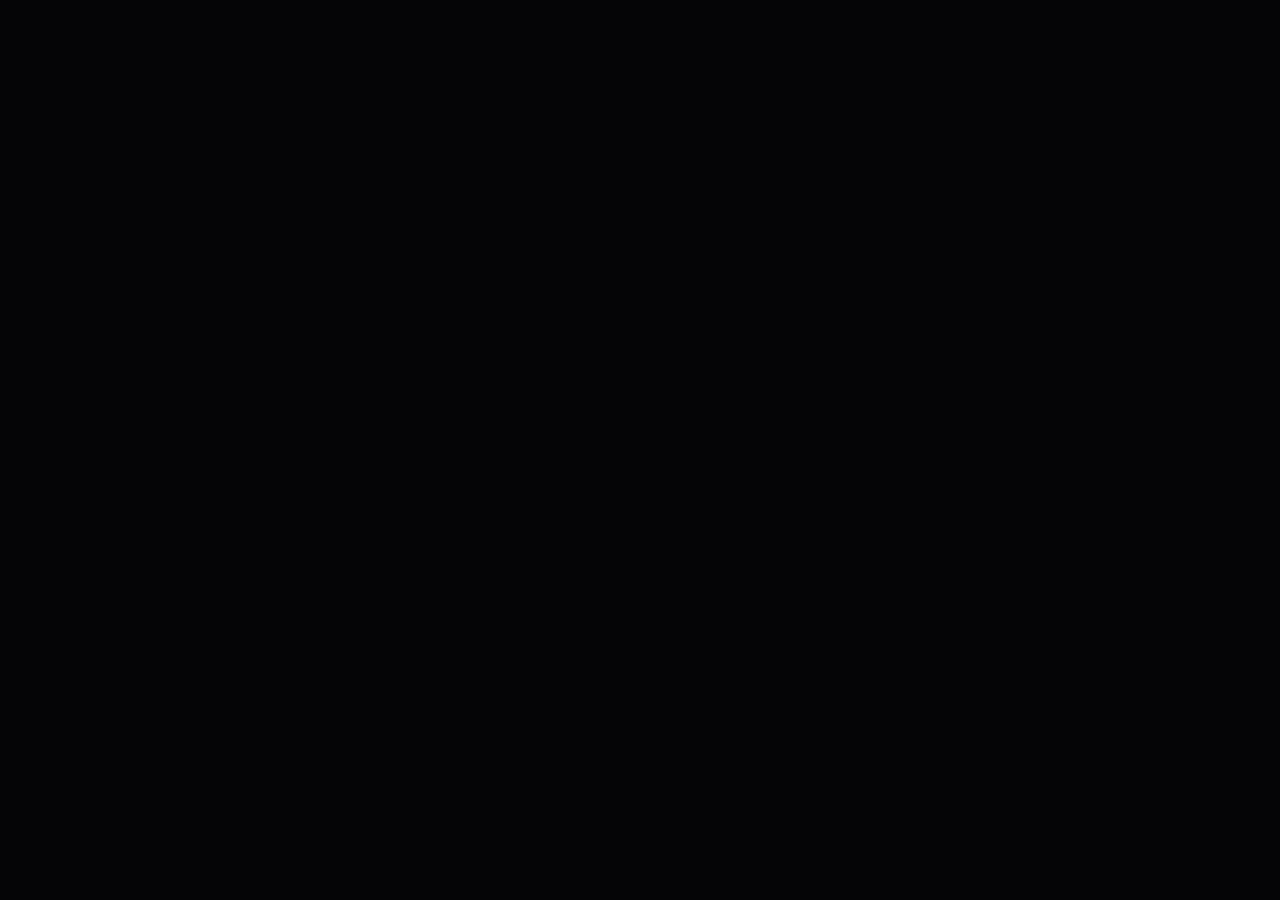
==== index.html @ fc3bf9db "Initial commit of Kumkum Collection website" ====
<!DOCTYPE html>
<html lang="en">
<head>
  <meta charset="UTF-8">
  <meta name="viewport" content="width=device-width, initial-scale=1.0">
  <title>Kumkum Collection | Premium Imitation Jewellery Chennai</title>
  <meta name="description" content="Discover premium quality imitation jewellery at Kumkum Collection, Chennai. Explore bridal necklaces, combos, bangles, and AD stone ornaments. Order easily via WhatsApp.">
  
  <!-- Favicon -->
  <link rel="icon" type="image/x-icon" href="/images/ad_earrings.png">

  <!-- Google Fonts: Cormorant Garamond (luxury serif) & Montserrat (modern clean body) -->
  <link rel="preconnect" href="https://fonts.googleapis.com">
  <link rel="preconnect" href="https://fonts.gstatic.com" crossorigin>
  <link href="https://fonts.googleapis.com/css2?family=Cormorant+Garamond:ital,wght@0,300;0,400;0,500;0,600;0,700;1,400&family=Montserrat:wght@200;300;400;500;600;700&display=swap" rel="stylesheet">

  <!-- Custom Premium Vanilla CSS -->
  <link rel="stylesheet" href="./index.css">

  <!-- Load Cloud Config Credentials -->
  <script src="./config.js"></script>

  <!-- React & Babel CDNs -->
  <script src="https://unpkg.com/react@18.3.1/umd/react.production.min.js" crossorigin></script>
  <script src="https://unpkg.com/react-dom@18.3.1/umd/react-dom.production.min.js" crossorigin></script>
  <script src="https://unpkg.com/@babel/standalone@7.29.0/babel.min.js" crossorigin></script>

  <!-- Google Firebase Compat CDNs -->
  <script src="https://www.gstatic.com/firebasejs/10.8.0/firebase-app-compat.js"></script>
  <script src="https://www.gstatic.com/firebasejs/10.8.0/firebase-firestore-compat.js"></script>

  <!-- Error Console Utility -->
  <div id="error-console" style="display: none; position: fixed; bottom: 20px; left: 20px; right: 20px; background: rgba(220, 38, 38, 0.95); color: white; padding: 20px; border-radius: 12px; font-family: monospace; font-size: 14px; z-index: 99999; box-shadow: 0 10px 25px rgba(0,0,0,0.5); border: 1px solid #ef4444;">
    <h4 style="margin: 0 0 10px 0; font-weight: bold; border-bottom: 1px solid rgba(255,255,255,0.2); padding-bottom: 5px;">⚠️ Website Runtime Error</h4>
    <pre id="error-message" style="margin: 0; white-space: pre-wrap; word-break: break-all;"></pre>
  </div>
  <script>
    window.addEventListener('error', function(event) {
      const consoleEl = document.getElementById('error-console');
      const messageEl = document.getElementById('error-message');
      if (consoleEl && messageEl) {
        consoleEl.style.display = 'block';
        messageEl.textContent += (messageEl.textContent ? '\n' : '') + 
          event.message + ' at ' + event.filename + ':' + event.lineno + ':' + event.colno;
      }
    });
    window.addEventListener('unhandledrejection', function(event) {
      const consoleEl = document.getElementById('error-console');
      const messageEl = document.getElementById('error-message');
      if (consoleEl && messageEl) {
        consoleEl.style.display = 'block';
        messageEl.textContent += (messageEl.textContent ? '\n' : '') + 
          'Unhandled Promise Rejection: ' + event.reason;
      }
    });
  </script>
</head>
<body>
  <!-- Root React Mounting Target -->
  <div id="root"></div>

  <!-- Load React Components via Babel Compilation -->
  <script type="text/babel" src="./App.js"></script>
  <script type="text/babel">
    function mount() {
      if (window.App) {
        const root = ReactDOM.createRoot(document.getElementById('root'));
        root.render(React.createElement(window.App));
      } else {
        setTimeout(mount, 50);
      }
    }
    mount();
  </script>
</body>
</html>
---- index.css ----
/* Premium Design Tokens */
:root {
  --bg-obsidian: #050506;
  --bg-dark: #0a0a0c;
  --bg-card: #121215;
  --bg-card-hover: #17171d;
  --border-gold: rgba(212, 175, 55, 0.15);
  --border-gold-active: rgba(212, 175, 55, 0.5);
  --color-gold: #d4af37;
  --color-gold-bright: #ebd07b;
  --color-gold-dark: #a88318;
  --text-primary: #f5f3ef;
  --text-secondary: #aba8a4;
  --text-muted: #73716d;
  --font-serif: 'Cormorant Garamond', serif;
  --font-sans: 'Montserrat', sans-serif;
  --shadow-premium: 0 15px 35px rgba(0, 0, 0, 0.7);
  --shadow-glow: 0 0 25px rgba(212, 175, 55, 0.12);
  --transition-smooth: all 0.5s cubic-bezier(0.16, 1, 0.3, 1);
}

/* Global Reset & Scrollbar */
* {
  margin: 0;
  padding: 0;
  box-sizing: border-box;
}

html {
  scroll-behavior: smooth;
}

body {
  background-color: var(--bg-obsidian);
  color: var(--text-primary);
  font-family: var(--font-sans);
  overflow-x: hidden;
  line-height: 1.6;
}

/* Custom premium scrollbar */
::-webkit-scrollbar {
  width: 8px;
}
::-webkit-scrollbar-track {
  background: var(--bg-obsidian);
}
::-webkit-scrollbar-thumb {
  background: var(--color-gold-dark);
  border-radius: 4px;
}
::-webkit-scrollbar-thumb:hover {
  background: var(--color-gold);
}

/* Typography Utility */
h1, h2, h3, h4 {
  font-family: var(--font-serif);
  font-weight: 500;
  letter-spacing: 0.05em;
}

/* Header & Glassmorphic Navbar */
.header {
  position: fixed;
  top: 0;
  left: 0;
  width: 100%;
  z-index: 1000;
  background: rgba(5, 5, 6, 0.8);
  backdrop-filter: blur(20px);
  -webkit-backdrop-filter: blur(20px);
  border-bottom: 1px solid var(--border-gold);
  transition: var(--transition-smooth);
}

.navbar {
  max-width: 1300px;
  margin: 0 auto;
  padding: 1rem 2rem;
  display: flex;
  justify-content: space-between;
  align-items: center;
}

.logo-container {
  display: flex;
  align-items: center;
  gap: 0.85rem;
}

.logo-img {
  height: 42px;
  width: 42px;
  object-fit: cover;
  border-radius: 50%;
  border: 1.5px solid var(--color-gold);
  background-color: #fff;
  box-shadow: 0 0 10px rgba(212, 175, 55, 0.2);
}

.logo-text {
  font-family: var(--font-serif);
  font-size: 1.8rem;
  font-weight: 700;
  color: var(--text-primary);
  text-decoration: none;
  background: linear-gradient(135deg, #fff 30%, var(--color-gold-bright) 100%);
  -webkit-background-clip: text;
  -webkit-text-fill-color: transparent;
  letter-spacing: 0.08em;
}

.logo-subtext {
  font-size: 0.55rem;
  text-transform: uppercase;
  letter-spacing: 0.35em;
  color: var(--color-gold);
  margin-top: -4px;
  font-weight: 600;
}

.nav-links {
  display: flex;
  gap: 2.2rem;
  list-style: none;
  align-items: center;
}

.nav-link {
  color: var(--text-secondary);
  text-decoration: none;
  font-size: 0.8rem;
  font-weight: 600;
  text-transform: uppercase;
  letter-spacing: 0.15em;
  transition: var(--transition-smooth);
  cursor: pointer;
  position: relative;
  padding: 0.25rem 0;
}

.nav-link::after {
  content: '';
  position: absolute;
  bottom: 0;
  left: 0;
  width: 0;
  height: 1px;
  background-color: var(--color-gold);
  transition: var(--transition-smooth);
}

.nav-link:hover {
  color: var(--color-gold-bright);
}

.nav-link:hover::after {
  width: 100%;
}

.nav-link.active {
  color: var(--color-gold);
}

.nav-link.active::after {
  width: 100%;
}

/* Split-Hero Section */
.hero {
  position: relative;
  min-height: 95vh;
  display: flex;
  align-items: center;
  padding: 8rem 2rem 5rem 2rem;
  background: radial-gradient(circle at 80% 20%, rgba(170, 134, 25, 0.09) 0%, rgba(5, 5, 6, 1) 70%);
  overflow: hidden;
}

.hero-glow {
  position: absolute;
  top: 25%;
  left: 25%;
  width: 600px;
  height: 600px;
  background: radial-gradient(circle, rgba(212, 175, 55, 0.04) 0%, transparent 70%);
  filter: blur(50px);
  pointer-events: none;
}

.hero-container {
  max-width: 1300px;
  margin: 0 auto;
  width: 100%;
  display: grid;
  grid-template-columns: 1.2fr 1fr;
  gap: 4rem;
  align-items: center;
  z-index: 10;
}

.hero-content {
  text-align: left;
}

.hero-tagline {
  font-size: 0.85rem;
  text-transform: uppercase;
  letter-spacing: 0.45em;
  color: var(--color-gold);
  margin-bottom: 1.5rem;
  font-weight: 600;
  display: flex;
  align-items: center;
  gap: 0.5rem;
}

.hero-title {
  font-size: 4.5rem;
  line-height: 1.1;
  margin-bottom: 2rem;
  color: var(--text-primary);
  font-weight: 400;
}

.hero-title span {
  font-style: italic;
  font-weight: 300;
  background: linear-gradient(to right, var(--text-primary) 30%, var(--color-gold-bright) 100%);
  -webkit-background-clip: text;
  -webkit-text-fill-color: transparent;
}

.hero-description {
  font-size: 1.05rem;
  color: var(--text-secondary);
  margin-bottom: 3rem;
  font-weight: 300;
  line-height: 1.7;
}

.hero-buttons {
  display: flex;
  gap: 1.5rem;
  margin-bottom: 3rem;
}

.btn-primary {
  background: var(--color-gold);
  border: 1px solid var(--color-gold);
  color: #000;
  padding: 1rem 2rem;
  border-radius: 4px;
  font-size: 0.85rem;
  font-weight: 600;
  text-transform: uppercase;
  letter-spacing: 0.15em;
  cursor: pointer;
  transition: var(--transition-smooth);
  text-decoration: none;
  text-align: center;
}

.btn-primary:hover {
  background: var(--color-gold-bright);
  border-color: var(--color-gold-bright);
  box-shadow: var(--shadow-glow);
  transform: translateY(-2px);
}

.btn-secondary {
  background: transparent;
  border: 1px solid var(--border-gold);
  color: var(--text-primary);
  padding: 1rem 2rem;
  border-radius: 4px;
  font-size: 0.85rem;
  font-weight: 600;
  text-transform: uppercase;
  letter-spacing: 0.15em;
  cursor: pointer;
  transition: var(--transition-smooth);
  text-decoration: none;
  text-align: center;
}

.btn-secondary:hover {
  border-color: var(--color-gold);
  background: rgba(212, 175, 55, 0.05);
  transform: translateY(-2px);
}

/* Hero Showcase Frame */
.hero-showcase {
  position: relative;
  display: flex;
  justify-content: center;
  align-items: center;
}

.showcase-glow-ring {
  position: absolute;
  width: 100%;
  height: 100%;
  border-radius: 8px;
  background: radial-gradient(circle, rgba(212, 175, 55, 0.06) 0%, transparent 60%);
  z-index: 1;
}

.showcase-card {
  background: var(--bg-card);
  border: 1px solid var(--border-gold);
  border-radius: 8px;
  padding: 1rem;
  width: 90%;
  box-shadow: var(--shadow-premium);
  position: relative;
  z-index: 5;
  transition: var(--transition-smooth);
}

.showcase-card:hover {
  border-color: var(--border-gold-active);
  transform: scale(1.02);
}

.showcase-image-container {
  position: relative;
  padding-top: 100%;
  overflow: hidden;
  border-radius: 6px;
  background: #000;
}

.showcase-image-container img {
  position: absolute;
  top: 0;
  left: 0;
  width: 100%;
  height: 100%;
  object-fit: cover;
}

.showcase-tag {
  position: absolute;
  top: 1.5rem;
  left: 1.5rem;
  background: rgba(8, 8, 9, 0.9);
  border: 1px solid var(--color-gold);
  color: var(--color-gold);
  font-size: 0.65rem;
  font-weight: 600;
  text-transform: uppercase;
  letter-spacing: 0.2em;
  padding: 0.35rem 0.85rem;
  border-radius: 4px;
}

.showcase-details {
  padding: 1.5rem 0.5rem 0.5rem 0.5rem;
  display: flex;
  justify-content: space-between;
  align-items: center;
}

.showcase-title {
  font-family: var(--font-serif);
  font-size: 1.4rem;
  color: var(--text-primary);
}

.showcase-code {
  font-size: 0.75rem;
  color: var(--color-gold);
  font-weight: 600;
  letter-spacing: 0.1em;
}

/* USP / Value Section */
.usp-section {
  background: var(--bg-dark);
  border-top: 1px solid var(--border-gold);
  border-bottom: 1px solid var(--border-gold);
  padding: 5rem 2rem;
}

.usp-grid {
  max-width: 1300px;
  margin: 0 auto;
  display: grid;
  grid-template-columns: repeat(4, 1fr);
  gap: 2.5rem;
}

.usp-card {
  text-align: center;
  padding: 2rem 1.5rem;
  background: rgba(255, 255, 255, 0.01);
  border: 1px solid transparent;
  border-radius: 6px;
  transition: var(--transition-smooth);
}

.usp-card:hover {
  background: rgba(212, 175, 55, 0.02);
  border-color: var(--border-gold);
  transform: translateY(-5px);
}

.usp-icon {
  font-size: 2.2rem;
  color: var(--color-gold);
  margin-bottom: 1.25rem;
}

.usp-title {
  font-family: var(--font-sans);
  font-size: 0.95rem;
  text-transform: uppercase;
  letter-spacing: 0.15em;
  color: var(--text-primary);
  margin-bottom: 0.75rem;
  font-weight: 600;
}

.usp-description {
  font-size: 0.8rem;
  color: var(--text-secondary);
  line-height: 1.6;
}

/* Search Container Styles */
.search-container {
  max-width: 500px;
  margin: 0 auto 3rem auto;
  position: relative;
}

.search-input-wrapper {
  position: relative;
  display: flex;
  align-items: center;
}

.search-input {
  width: 100%;
  background: rgba(255,255,255,0.02);
  border: 1px solid var(--border-gold);
  border-radius: 30px;
  color: var(--text-primary);
  padding: 0.9rem 1.5rem 0.9rem 3.2rem;
  font-family: var(--font-sans);
  font-size: 0.85rem;
  transition: var(--transition-smooth);
}

.search-input:focus {
  outline: none;
  border-color: var(--color-gold);
  background: rgba(255,255,255,0.05);
  box-shadow: 0 0 15px rgba(212, 175, 55, 0.1);
}

.search-icon {
  position: absolute;
  left: 1.3rem;
  color: var(--color-gold-dark);
  display: flex;
  align-items: center;
}

/* Category Filter Bar & Catalog */
.catalog-section {
  max-width: 1300px;
  margin: 0 auto;
  padding: 7rem 2rem 5rem 2rem;
}

.section-header {
  text-align: center;
  margin-bottom: 3rem;
}

.section-subtitle {
  font-size: 0.8rem;
  text-transform: uppercase;
  letter-spacing: 0.35em;
  color: var(--color-gold);
  margin-bottom: 0.75rem;
  font-weight: 600;
}

.section-title {
  font-size: 3rem;
  color: var(--text-primary);
  position: relative;
  display: inline-block;
  padding-bottom: 1.25rem;
  font-weight: 400;
}

.section-title span {
  font-style: italic;
  color: var(--color-gold);
}

.section-title::after {
  content: '';
  position: absolute;
  bottom: 0;
  left: 50%;
  transform: translateX(-50%);
  width: 70px;
  height: 1px;
  background-color: var(--color-gold);
}

.filter-bar {
  display: flex;
  justify-content: center;
  gap: 1rem;
  margin-bottom: 4rem;
  flex-wrap: wrap;
}

.filter-chip {
  background: var(--bg-card);
  border: 1px solid var(--border-gold);
  color: var(--text-secondary);
  padding: 0.7rem 1.75rem;
  border-radius: 4px;
  font-size: 0.8rem;
  font-weight: 600;
  letter-spacing: 0.12em;
  text-transform: uppercase;
  cursor: pointer;
  transition: var(--transition-smooth);
}

.filter-chip:hover {
  border-color: var(--color-gold);
  color: var(--text-primary);
  box-shadow: 0 0 12px rgba(212, 175, 55, 0.08);
}

.filter-chip.active {
  background: var(--color-gold);
  border-color: var(--color-gold);
  color: #000;
  box-shadow: var(--shadow-glow);
}

/* Product Grid and Card */
.product-grid {
  display: grid;
  grid-template-columns: repeat(auto-fill, minmax(300px, 1fr));
  gap: 3rem;
}

.product-card {
  background: var(--bg-card);
  border: 1px solid var(--border-gold);
  border-radius: 6px;
  overflow: hidden;
  transition: var(--transition-smooth);
  position: relative;
  display: flex;
  flex-direction: column;
  height: 100%;
}

.product-card:hover {
  transform: translateY(-8px);
  border-color: var(--border-gold-active);
  box-shadow: var(--shadow-premium), var(--shadow-glow);
}

.product-image-container {
  position: relative;
  padding-top: 100%;
  background: #000;
  overflow: hidden;
  cursor: pointer;
}

.product-image {
  position: absolute;
  top: 0;
  left: 0;
  width: 100%;
  height: 100%;
  object-fit: cover;
  transition: transform 0.8s cubic-bezier(0.16, 1, 0.3, 1);
}

.product-card:hover .product-image {
  transform: scale(1.08);
}

.product-badge {
  position: absolute;
  top: 1rem;
  right: 1rem;
  background: rgba(5, 5, 6, 0.85);
  backdrop-filter: blur(8px);
  border: 1px solid var(--color-gold);
  color: var(--color-gold);
  font-size: 0.65rem;
  font-weight: 600;
  text-transform: uppercase;
  letter-spacing: 0.15em;
  padding: 0.35rem 0.75rem;
  border-radius: 4px;
  z-index: 5;
}

.product-info {
  padding: 1.75rem;
  display: flex;
  flex-direction: column;
  flex-grow: 1;
}

.product-meta {
  display: flex;
  justify-content: space-between;
  align-items: center;
  margin-bottom: 0.75rem;
}

.product-code {
  font-size: 0.7rem;
  color: var(--color-gold);
  font-weight: 600;
  letter-spacing: 0.1em;
}

.product-price {
  font-family: var(--font-serif);
  font-size: 1.4rem;
  color: var(--text-primary);
  font-weight: 600;
}

.product-price::before {
  content: '₹';
  margin-right: 2px;
  font-size: 1.1rem;
}

.product-price-on-request {
  font-size: 0.75rem;
  color: var(--color-gold);
  font-weight: 600;
  letter-spacing: 0.1em;
  text-transform: uppercase;
  border: 1px solid rgba(212, 175, 55, 0.3);
  padding: 0.2rem 0.6rem;
  border-radius: 3px;
}

.product-title {
  font-size: 1.45rem;
  color: var(--text-primary);
  margin-bottom: 0.75rem;
  line-height: 1.25;
  cursor: pointer;
  transition: var(--transition-smooth);
}

.product-title:hover {
  color: var(--color-gold-bright);
}

.product-description {
  font-size: 0.8rem;
  color: var(--text-secondary);
  margin-bottom: 1.75rem;
  display: -webkit-box;
  -webkit-line-clamp: 2;
  -webkit-box-orient: vertical;
  overflow: hidden;
  height: 2.6rem;
  line-height: 1.6;
}

.card-actions {
  margin-top: auto;
  display: flex;
  gap: 0.75rem;
}

/* WhatsApp Order Button */
.whatsapp-btn {
  flex-grow: 1;
  background: linear-gradient(135deg, #128c7e 0%, #25d366 100%);
  border: none;
  color: #fff;
  padding: 0.8rem 1.25rem;
  border-radius: 4px;
  font-size: 0.8rem;
  font-weight: 600;
  text-transform: uppercase;
  letter-spacing: 0.12em;
  display: flex;
  align-items: center;
  justify-content: center;
  gap: 0.5rem;
  cursor: pointer;
  transition: var(--transition-smooth);
  text-decoration: none;
  text-align: center;
}

.whatsapp-btn:hover {
  box-shadow: 0 0 18px rgba(37, 211, 102, 0.4);
  transform: translateY(-1px);
}

.detail-btn {
  background: transparent;
  border: 1px solid var(--border-gold);
  color: var(--text-secondary);
  padding: 0.8rem;
  border-radius: 4px;
  cursor: pointer;
  transition: var(--transition-smooth);
  display: flex;
  align-items: center;
  justify-content: center;
}

.detail-btn:hover {
  border-color: var(--color-gold);
  color: var(--text-primary);
  background: rgba(212, 175, 55, 0.05);
}

/* About / Brand Story Section */
.story-section {
  padding: 8rem 2rem;
  position: relative;
  background: linear-gradient(180deg, var(--bg-obsidian) 0%, var(--bg-dark) 100%);
  border-top: 1px solid var(--border-gold);
}

.story-container {
  max-width: 1200px;
  margin: 0 auto;
  display: grid;
  grid-template-columns: 1fr 1fr;
  gap: 5rem;
  align-items: center;
}

.story-image-frame {
  position: relative;
  border: 1px solid var(--border-gold);
  padding: 1rem;
  border-radius: 8px;
  background: var(--bg-card);
}

.story-image-frame::after {
  content: '';
  position: absolute;
  top: -10px;
  left: -10px;
  right: -10px;
  bottom: -10px;
  border: 1px dashed var(--border-gold);
  border-radius: 12px;
  pointer-events: none;
}

.story-image {
  width: 100%;
  height: 450px;
  object-fit: cover;
  border-radius: 6px;
}

.story-content {
  text-align: left;
}

.story-title {
  font-size: 2.8rem;
  margin-bottom: 1.5rem;
  line-height: 1.2;
}

.story-title span {
  font-style: italic;
  color: var(--color-gold);
}

.story-text {
  color: var(--text-secondary);
  font-size: 0.95rem;
  line-height: 1.8;
  margin-bottom: 2rem;
  font-weight: 300;
}

/* Testimonials / Reviews Section */
.review-section {
  padding: 7rem 2rem;
  background: var(--bg-obsidian);
  border-top: 1px solid var(--border-gold);
}

.review-grid {
  max-width: 1300px;
  margin: 0 auto;
  display: grid;
  grid-template-columns: repeat(3, 1fr);
  gap: 3rem;
}

.review-card {
  background: var(--bg-card);
  border: 1px solid var(--border-gold);
  border-radius: 6px;
  padding: 3rem 2.5rem;
  position: relative;
  transition: var(--transition-smooth);
}

.review-card:hover {
  border-color: var(--border-gold-active);
  transform: translateY(-5px);
  box-shadow: var(--shadow-glow);
}

.review-quote-mark {
  position: absolute;
  top: 1.5rem;
  left: 2rem;
  font-family: var(--font-serif);
  font-size: 5rem;
  color: rgba(212, 175, 55, 0.08);
  line-height: 1;
}

.review-stars {
  color: var(--color-gold);
  font-size: 0.85rem;
  margin-bottom: 1.5rem;
  letter-spacing: 2px;
}

.review-text {
  color: var(--text-secondary);
  font-size: 0.9rem;
  font-style: italic;
  line-height: 1.7;
  margin-bottom: 2rem;
  position: relative;
  z-index: 2;
}

.review-author {
  display: flex;
  flex-direction: column;
}

.review-name {
  font-weight: 600;
  font-size: 0.85rem;
  text-transform: uppercase;
  letter-spacing: 0.1em;
  color: var(--text-primary);
}

.review-location {
  font-size: 0.75rem;
  color: var(--color-gold);
  margin-top: 0.2rem;
}

/* FAQ Accordion Section */
.faq-section {
  padding: 7rem 2rem;
  background: var(--bg-dark);
  border-top: 1px solid var(--border-gold);
}

.faq-container {
  max-width: 800px;
  margin: 0 auto;
}

.faq-list {
  display: flex;
  flex-direction: column;
  gap: 1.25rem;
}

.faq-item {
  background: var(--bg-card);
  border: 1px solid var(--border-gold);
  border-radius: 6px;
  overflow: hidden;
  transition: var(--transition-smooth);
}

.faq-item:hover {
  border-color: rgba(212, 175, 55, 0.35);
}

.faq-question {
  width: 100%;
  background: transparent;
  border: none;
  padding: 1.5rem 2rem;
  color: var(--text-primary);
  font-family: var(--font-serif);
  font-size: 1.35rem;
  font-weight: 500;
  text-align: left;
  display: flex;
  justify-content: space-between;
  align-items: center;
  cursor: pointer;
  transition: var(--transition-smooth);
}

.faq-question:hover {
  color: var(--color-gold-bright);
}

.faq-toggle-icon {
  font-size: 1.2rem;
  color: var(--color-gold);
  transition: transform 0.4s ease;
  font-family: var(--font-sans);
}

.faq-item.active .faq-toggle-icon {
  transform: rotate(45deg);
}

.faq-answer {
  max-height: 0;
  overflow: hidden;
  transition: max-height 0.4s cubic-bezier(0.16, 1, 0.3, 1);
  background: rgba(0,0,0,0.1);
}

.faq-item.active .faq-answer {
  max-height: 200px; /* arbitrary height to slide down */
}

.faq-answer-content {
  padding: 0 2rem 1.5rem 2rem;
  font-size: 0.85rem;
  color: var(--text-secondary);
  line-height: 1.7;
}

/* Store Locator Section */
.locator-section {
  padding: 8rem 2rem;
  background: var(--bg-obsidian);
  border-top: 1px solid var(--border-gold);
}

.locator-container {
  max-width: 1300px;
  margin: 0 auto;
  display: grid;
  grid-template-columns: 1fr 1.3fr;
  gap: 5rem;
  align-items: center;
}

.locator-info {
  text-align: left;
}

.locator-card {
  background: var(--bg-card);
  border: 1px solid var(--border-gold);
  border-radius: 8px;
  padding: 3rem;
  box-shadow: var(--shadow-premium);
  position: relative;
}

.locator-card::after {
  content: '';
  position: absolute;
  top: -8px;
  left: -8px;
  right: -8px;
  bottom: -8px;
  border: 1px dashed var(--border-gold);
  border-radius: 12px;
  pointer-events: none;
}

.locator-title {
  font-size: 2.2rem;
  color: var(--color-gold);
  margin-bottom: 1.5rem;
}

.locator-address {
  font-size: 0.95rem;
  color: var(--text-primary);
  line-height: 1.8;
  margin-bottom: 2rem;
}

.locator-meta-item {
  display: flex;
  align-items: center;
  gap: 0.75rem;
  margin-bottom: 1rem;
  font-size: 0.85rem;
  color: var(--text-secondary);
}

.locator-meta-item strong {
  color: var(--text-primary);
}

.map-frame-container {
  width: 100%;
  border: 1px solid var(--border-gold);
  border-radius: 8px;
  padding: 0.75rem;
  background: var(--bg-card);
  box-shadow: var(--shadow-premium), var(--shadow-glow);
}

.map-iframe {
  width: 100%;
  height: 450px;
  border: none;
  border-radius: 6px;
  display: block;
}

/* Floating WhatsApp Button */
.whatsapp-floating {
  position: fixed;
  bottom: 2rem;
  right: 2rem;
  background: linear-gradient(135deg, #128c7e 0%, #25d366 100%);
  color: white;
  width: 56px;
  height: 56px;
  border-radius: 50%;
  display: flex;
  align-items: center;
  justify-content: center;
  box-shadow: 0 8px 30px rgba(37, 211, 102, 0.35);
  cursor: pointer;
  transition: var(--transition-smooth);
  z-index: 999;
}

.whatsapp-floating:hover {
  transform: scale(1.1) rotate(8deg);
  box-shadow: 0 10px 35px rgba(37, 211, 102, 0.55);
}

/* Product Detail Modal */
.modal-overlay {
  position: fixed;
  top: 0;
  left: 0;
  width: 100%;
  height: 100%;
  background: rgba(3, 3, 4, 0.92);
  backdrop-filter: blur(15px);
  -webkit-backdrop-filter: blur(15px);
  z-index: 2000;
  display: flex;
  align-items: center;
  justify-content: center;
  padding: 2rem;
  animation: fadeIn 0.3s ease;
}

.modal-container {
  background: var(--bg-card);
  border: 1px solid var(--border-gold);
  border-radius: 8px;
  max-width: 950px;
  width: 100%;
  max-height: 90vh;
  overflow-y: auto;
  position: relative;
  display: flex;
  flex-direction: row;
  box-shadow: var(--shadow-premium), var(--shadow-glow);
  animation: slideUp 0.4s cubic-bezier(0.16, 1, 0.3, 1);
}

.modal-close {
  position: absolute;
  top: 1.5rem;
  right: 1.5rem;
  background: rgba(0, 0, 0, 0.6);
  border: 1px solid var(--border-gold);
  color: var(--text-primary);
  width: 38px;
  height: 38px;
  border-radius: 50%;
  display: flex;
  align-items: center;
  justify-content: center;
  font-size: 1.2rem;
  cursor: pointer;
  transition: var(--transition-smooth);
  z-index: 10;
}

.modal-close:hover {
  background: var(--color-gold);
  color: #000;
  border-color: var(--color-gold);
}

.modal-image-side {
  width: 50%;
  background: #000;
  display: flex;
  align-items: center;
  justify-content: center;
  position: relative;
}

.modal-image-side img {
  width: 100%;
  height: 100%;
  object-fit: cover;
  max-height: 600px;
}

.modal-info-side {
  width: 50%;
  padding: 3.5rem;
  display: flex;
  flex-direction: column;
  justify-content: center;
}

.modal-category {
  color: var(--color-gold);
  font-size: 0.75rem;
  text-transform: uppercase;
  letter-spacing: 0.25em;
  margin-bottom: 0.75rem;
  font-weight: 600;
}

.modal-title {
  font-size: 2.4rem;
  line-height: 1.2;
  margin-bottom: 1.25rem;
  color: var(--text-primary);
}

.modal-meta {
  display: flex;
  align-items: center;
  gap: 1.5rem;
  margin-bottom: 2rem;
  border-bottom: 1px solid var(--border-gold);
  padding-bottom: 2rem;
}

.modal-price {
  font-family: var(--font-serif);
  font-size: 2.2rem;
  color: var(--text-primary);
  font-weight: 700;
}

.modal-price::before {
  content: '₹';
  margin-right: 4px;
}

.modal-price-on-request {
  font-family: var(--font-serif);
  font-size: 1.6rem;
  color: var(--color-gold);
  font-weight: 600;
  letter-spacing: 0.02em;
}

.modal-code {
  font-size: 0.8rem;
  background: rgba(212, 175, 55, 0.1);
  border: 1px solid var(--color-gold);
  color: var(--color-gold);
  padding: 0.3rem 0.85rem;
  border-radius: 4px;
  letter-spacing: 0.1em;
  font-weight: 600;
}

.modal-description {
  font-size: 0.9rem;
  color: var(--text-secondary);
  line-height: 1.7;
  margin-bottom: 2rem;
  font-weight: 300;
}

.modal-shipping {
  display: flex;
  align-items: center;
  gap: 0.5rem;
  font-size: 0.75rem;
  text-transform: uppercase;
  letter-spacing: 0.12em;
  color: var(--text-primary);
  margin-bottom: 2.5rem;
}

.modal-whatsapp-btn {
  background: linear-gradient(135deg, #128c7e 0%, #25d366 100%);
  color: #fff;
  border: none;
  padding: 1.1rem 2rem;
  border-radius: 4px;
  font-size: 0.85rem;
  font-weight: 600;
  text-transform: uppercase;
  letter-spacing: 0.15em;
  display: flex;
  align-items: center;
  justify-content: center;
  gap: 0.75rem;
  cursor: pointer;
  transition: var(--transition-smooth);
  text-decoration: none;
  box-shadow: 0 5px 20px rgba(37, 211, 102, 0.25);
}

.modal-whatsapp-btn:hover {
  box-shadow: 0 7px 25px rgba(37, 211, 102, 0.45);
  transform: translateY(-2px);
}

/* Footer Section */
.footer {
  border-top: 1px solid var(--border-gold);
  background: #030304;
  padding: 5rem 2rem 2.5rem 2rem;
}

.footer-container {
  max-width: 1300px;
  margin: 0 auto;
  display: grid;
  grid-template-columns: 1.5fr 1fr 1fr;
  gap: 5rem;
  margin-bottom: 4rem;
}

.footer-brand h4 {
  font-size: 1.7rem;
  color: var(--color-gold);
  margin-bottom: 1.25rem;
}

.footer-brand p {
  font-size: 0.85rem;
  color: var(--text-secondary);
  max-width: 350px;
  margin-bottom: 1.5rem;
  line-height: 1.7;
}

.footer-links h5, .footer-contact h5 {
  font-family: var(--font-sans);
  font-size: 0.8rem;
  text-transform: uppercase;
  letter-spacing: 0.15em;
  color: var(--text-primary);
  margin-bottom: 1.5rem;
  font-weight: 600;
}

.footer-links ul {
  list-style: none;
}

.footer-links ul li {
  margin-bottom: 0.85rem;
}

.footer-links ul li a {
  color: var(--text-secondary);
  text-decoration: none;
  font-size: 0.85rem;
  transition: var(--transition-smooth);
}

.footer-links ul li a:hover {
  color: var(--color-gold-bright);
  padding-left: 4px;
}

.footer-contact p {
  font-size: 0.85rem;
  color: var(--text-secondary);
  margin-bottom: 0.85rem;
  display: flex;
  gap: 0.5rem;
  line-height: 1.6;
}

.footer-contact p strong {
  color: var(--color-gold);
}

.footer-bottom {
  max-width: 1300px;
  margin: 0 auto;
  border-top: 1px solid rgba(255,255,255,0.03);
  padding-top: 2rem;
  display: flex;
  justify-content: space-between;
  align-items: center;
  font-size: 0.75rem;
  color: var(--text-muted);
}

/* Animations */
@keyframes fadeIn {
  from { opacity: 0; }
  to { opacity: 1; }
}

@keyframes fadeInDown {
  from { opacity: 0; transform: translateY(-30px); }
  to { opacity: 1; transform: translateY(0); }
}

@keyframes fadeInUp {
  from { opacity: 0; transform: translateY(30px); }
  to { opacity: 1; transform: translateY(0); }
}

@keyframes slideUp {
  from { opacity: 0; transform: translateY(40px); }
  to { opacity: 1; transform: translateY(0); }
}

/* Responsive Media Queries */
@media (max-width: 1100px) {
  .hero-container {
    grid-template-columns: 1fr;
    text-align: center;
    gap: 3rem;
  }
  .hero-content {
    text-align: center;
  }
  .hero-buttons {
    justify-content: center;
  }
  .story-container {
    grid-template-columns: 1fr;
    gap: 4rem;
  }
  .usp-grid {
    grid-template-columns: repeat(2, 1fr);
  }
  .review-grid {
    grid-template-columns: 1fr;
    max-width: 600px;
    gap: 2rem;
  }
  .locator-container {
    grid-template-columns: 1fr;
    gap: 3rem;
  }
}

@media (max-width: 900px) {
  .modal-container {
    flex-direction: column;
    max-height: 95vh;
  }
  .modal-image-side, .modal-info-side {
    width: 100%;
  }
  .modal-info-side {
    padding: 2.5rem;
  }
  .hero-title {
    font-size: 3.5rem;
  }
}

@media (max-width: 600px) {
  .navbar {
    padding: 1.25rem 1rem;
    flex-direction: column;
    gap: 1.25rem;
  }
  .logo-text {
    font-size: 1.6rem;
  }
  .hero-title {
    font-size: 2.6rem;
  }
  .btn-primary, .btn-secondary {
    padding: 0.85rem 1.5rem;
    font-size: 0.8rem;
  }
  .story-title {
    font-size: 2.2rem;
  }
  .footer-container {
    grid-template-columns: 1fr;
    gap: 3rem;
  }
  .footer-bottom {
    flex-direction: column;
    gap: 1rem;
    text-align: center;
  }
}

/* ==========================================
   Admin Portal Styling (Redefined)
   ========================================== */

.admin-section {
  max-width: 1300px;
  margin: 0 auto;
  padding: 8rem 2rem 6rem 2rem;
  min-height: 80vh;
}

/* Secure Login Gate */
.admin-login-card {
  max-width: 450px;
  margin: 4rem auto;
  background: var(--bg-card);
  border: 1px solid var(--border-gold);
  border-radius: 8px;
  padding: 3.5rem 2.5rem;
  box-shadow: var(--shadow-premium), var(--shadow-glow);
  text-align: center;
  position: relative;
  animation: fadeInUp 0.5s cubic-bezier(0.16, 1, 0.3, 1);
}

.admin-login-card::after {
  content: '';
  position: absolute;
  top: -8px;
  left: -8px;
  right: -8px;
  bottom: -8px;
  border: 1px dashed var(--border-gold);
  border-radius: 12px;
  pointer-events: none;
}

.admin-login-icon {
  width: 64px;
  height: 64px;
  background: rgba(212, 175, 55, 0.08);
  border: 1px solid var(--color-gold);
  border-radius: 50%;
  display: flex;
  align-items: center;
  justify-content: center;
  margin: 0 auto 1.5rem auto;
  color: var(--color-gold);
  box-shadow: 0 0 15px rgba(212, 175, 55, 0.15);
}

.admin-login-title {
  font-size: 2rem;
  color: var(--text-primary);
  margin-bottom: 2rem;
  font-weight: 400;
}

/* Form Styles */
.form-group {
  margin-bottom: 1.5rem;
  text-align: left;
}

.form-label {
  display: block;
  font-size: 0.75rem;
  text-transform: uppercase;
  letter-spacing: 0.12em;
  color: var(--color-gold);
  margin-bottom: 0.5rem;
  font-weight: 600;
}

.form-input, .form-textarea {
  width: 100%;
  background: rgba(5, 5, 6, 0.8);
  border: 1px solid var(--border-gold);
  border-radius: 4px;
  color: var(--text-primary);
  padding: 0.85rem 1.2rem;
  font-family: var(--font-sans);
  font-size: 0.85rem;
  transition: var(--transition-smooth);
}

.form-input:focus, .form-textarea:focus {
  outline: none;
  border-color: var(--color-gold);
  background: rgba(255, 255, 255, 0.02);
  box-shadow: 0 0 15px rgba(212, 175, 55, 0.1);
}

.form-textarea {
  min-height: 120px;
  resize: vertical;
  line-height: 1.6;
}

.admin-submit-btn {
  width: 100%;
  background: var(--color-gold);
  border: 1px solid var(--color-gold);
  color: #000;
  padding: 1rem;
  border-radius: 4px;
  font-size: 0.85rem;
  font-weight: 600;
  text-transform: uppercase;
  letter-spacing: 0.15em;
  cursor: pointer;
  transition: var(--transition-smooth);
  margin-top: 1rem;
}

.admin-submit-btn:hover:not(:disabled) {
  background: var(--color-gold-bright);
  border-color: var(--color-gold-bright);
  box-shadow: var(--shadow-glow);
  transform: translateY(-2px);
}

.admin-submit-btn:disabled {
  background: var(--text-muted);
  border-color: var(--text-muted);
  color: rgba(0, 0, 0, 0.5);
  cursor: not-allowed;
}

/* Dashboard Layout */
.admin-header-row {
  display: flex;
  justify-content: space-between;
  align-items: center;
  margin-bottom: 3rem;
  border-bottom: 1px solid var(--border-gold);
  padding-bottom: 2rem;
  animation: fadeInDown 0.5s ease;
}

.admin-title-container {
  text-align: left;
}

.admin-list-title {
  font-size: 2.5rem;
  color: var(--text-primary);
  margin-bottom: 0.5rem;
}

.admin-list-subtitle {
  font-size: 0.85rem;
  color: var(--text-secondary);
}

.admin-logout-btn {
  background: transparent;
  border: 1px solid rgba(239, 68, 68, 0.4);
  color: #ef4444;
  padding: 0.75rem 1.5rem;
  border-radius: 4px;
  font-size: 0.8rem;
  font-weight: 600;
  text-transform: uppercase;
  letter-spacing: 0.1em;
  cursor: pointer;
  transition: var(--transition-smooth);
}

.admin-logout-btn:hover {
  background: rgba(239, 68, 68, 0.08);
  border-color: #ef4444;
  box-shadow: 0 0 15px rgba(239, 68, 68, 0.2);
  transform: translateY(-2px);
}

.admin-dashboard {
  display: grid;
  grid-template-columns: 1fr 1.2fr;
  gap: 4rem;
  align-items: start;
  animation: fadeInUp 0.5s ease;
}

.admin-form-panel {
  background: var(--bg-card);
  border: 1px solid var(--border-gold);
  border-radius: 8px;
  padding: 3rem 2.5rem;
  box-shadow: var(--shadow-premium);
  position: relative;
}

.admin-form-panel::after {
  content: '';
  position: absolute;
  top: -6px;
  left: -6px;
  right: -6px;
  bottom: -6px;
  border: 1px dashed rgba(212, 175, 55, 0.1);
  border-radius: 12px;
  pointer-events: none;
}

.admin-form-title {
  font-size: 1.8rem;
  color: var(--color-gold);
  margin-bottom: 2rem;
  border-bottom: 1px solid var(--border-gold);
  padding-bottom: 1rem;
}

/* File Upload Zone */
.file-upload-zone {
  border: 1.5px dashed var(--border-gold);
  background: rgba(5, 5, 6, 0.5);
  border-radius: 6px;
  padding: 2.5rem 1.5rem;
  text-align: center;
  cursor: pointer;
  transition: var(--transition-smooth);
  margin-bottom: 1.5rem;
}

.file-upload-zone:hover, .file-upload-zone.dragover {
  border-color: var(--color-gold);
  background: rgba(212, 175, 55, 0.03);
  box-shadow: inset 0 0 15px rgba(212, 175, 55, 0.05);
}

.file-upload-icon {
  color: var(--color-gold);
  margin-bottom: 1rem;
  transition: transform 0.3s ease;
}

.file-upload-zone:hover .file-upload-icon {
  transform: translateY(-4px);
}

.file-upload-text {
  font-size: 0.8rem;
  color: var(--text-secondary);
  line-height: 1.5;
}

.file-upload-preview {
  margin-top: 1.5rem;
  display: flex;
  align-items: center;
  gap: 1.25rem;
  padding: 1rem;
  background: rgba(255, 255, 255, 0.02);
  border: 1px solid var(--border-gold);
  border-radius: 4px;
  animation: fadeIn 0.3s ease;
}

.file-upload-preview img {
  width: 60px;
  height: 60px;
  object-fit: cover;
  border-radius: 4px;
  border: 1px solid var(--color-gold);
}

/* Active Listings List */
.admin-list-panel {
  background: var(--bg-card);
  border: 1px solid var(--border-gold);
  border-radius: 8px;
  padding: 3rem 2.5rem;
  box-shadow: var(--shadow-premium);
  display: flex;
  flex-direction: column;
}

.admin-list-panel .admin-list-title {
  font-size: 1.8rem;
  color: var(--text-primary);
  margin-bottom: 2rem;
  border-bottom: 1px solid var(--border-gold);
  padding-bottom: 1rem;
}

.admin-product-item {
  display: flex;
  align-items: center;
  gap: 1.5rem;
  padding: 1rem;
  background: rgba(5, 5, 6, 0.4);
  border: 1px solid var(--border-gold);
  border-radius: 6px;
  transition: var(--transition-smooth);
}

.admin-product-item:hover {
  border-color: var(--border-gold-active);
  background: rgba(255, 255, 255, 0.01);
  transform: translateX(4px);
  box-shadow: var(--shadow-glow);
}

.admin-product-thumb {
  width: 70px;
  height: 70px;
  object-fit: cover;
  border-radius: 4px;
  border: 1px solid var(--border-gold);
  background: #000;
}

.admin-product-details {
  flex-grow: 1;
  text-align: left;
}

.admin-product-name {
  font-size: 1.15rem;
  color: var(--text-primary);
  margin-bottom: 0.35rem;
  font-weight: 500;
}

.admin-product-meta {
  display: flex;
  flex-wrap: wrap;
  gap: 1rem;
  font-size: 0.75rem;
  color: var(--text-secondary);
}

.admin-product-meta span {
  display: flex;
  align-items: center;
}

.admin-product-meta span::after {
  content: '|';
  margin-left: 1rem;
  color: rgba(255,255,255,0.08);
}

.admin-product-meta span:last-child::after {
  display: none;
}

.admin-product-delete-btn {
  background: transparent;
  border: 1px solid rgba(239, 68, 68, 0.2);
  color: rgba(239, 68, 68, 0.6);
  width: 38px;
  height: 38px;
  border-radius: 50%;
  display: flex;
  align-items: center;
  justify-content: center;
  cursor: pointer;
  transition: var(--transition-smooth);
}

.admin-product-delete-btn:hover {
  background: rgba(239, 68, 68, 0.1);
  border-color: #ef4444;
  color: #ef4444;
  box-shadow: 0 0 10px rgba(239, 68, 68, 0.2);
  transform: scale(1.05);
}

@media (max-width: 950px) {
  .admin-dashboard {
    grid-template-columns: 1fr;
    gap: 3rem;
  }
}

/* Tabs Navigation */
.admin-tabs {
  display: flex;
  gap: 1.5rem;
  margin-bottom: 3rem;
  border-bottom: 1px solid rgba(255, 255, 255, 0.05);
  padding-bottom: 1rem;
}

.admin-tab-btn {
  background: transparent;
  border: none;
  color: var(--text-secondary);
  font-family: var(--font-sans);
  font-size: 0.9rem;
  font-weight: 600;
  text-transform: uppercase;
  letter-spacing: 0.12em;
  padding: 0.75rem 1.5rem;
  cursor: pointer;
  transition: var(--transition-smooth);
  position: relative;
}

.admin-tab-btn::after {
  content: '';
  position: absolute;
  bottom: -1.05rem;
  left: 0;
  width: 0;
  height: 2px;
  background-color: var(--color-gold);
  transition: var(--transition-smooth);
}

.admin-tab-btn:hover {
  color: var(--text-primary);
}

.admin-tab-btn.active {
  color: var(--color-gold);
}

.admin-tab-btn.active::after {
  width: 100%;
}

.admin-cancel-btn {
  width: 100%;
  background: transparent;
  border: 1px solid var(--border-gold);
  color: var(--text-secondary);
  padding: 1rem;
  border-radius: 4px;
  font-size: 0.85rem;
  font-weight: 600;
  text-transform: uppercase;
  letter-spacing: 0.15em;
  cursor: pointer;
  transition: var(--transition-smooth);
}

.admin-cancel-btn:hover {
  border-color: var(--color-gold);
  color: var(--text-primary);
  background: rgba(212, 175, 55, 0.05);
}

.admin-product-edit-btn {
  background: transparent;
  border: 1px solid rgba(212, 175, 55, 0.2);
  color: rgba(212, 175, 55, 0.6);
  width: 38px;
  height: 38px;
  border-radius: 50%;
  display: flex;
  align-items: center;
  justify-content: center;
  cursor: pointer;
  transition: var(--transition-smooth);
}

.admin-product-edit-btn:hover {
  background: rgba(212, 175, 55, 0.08);
  border-color: var(--color-gold);
  color: var(--color-gold);
  box-shadow: 0 0 10px rgba(212, 175, 55, 0.2);
  transform: scale(1.05);
}
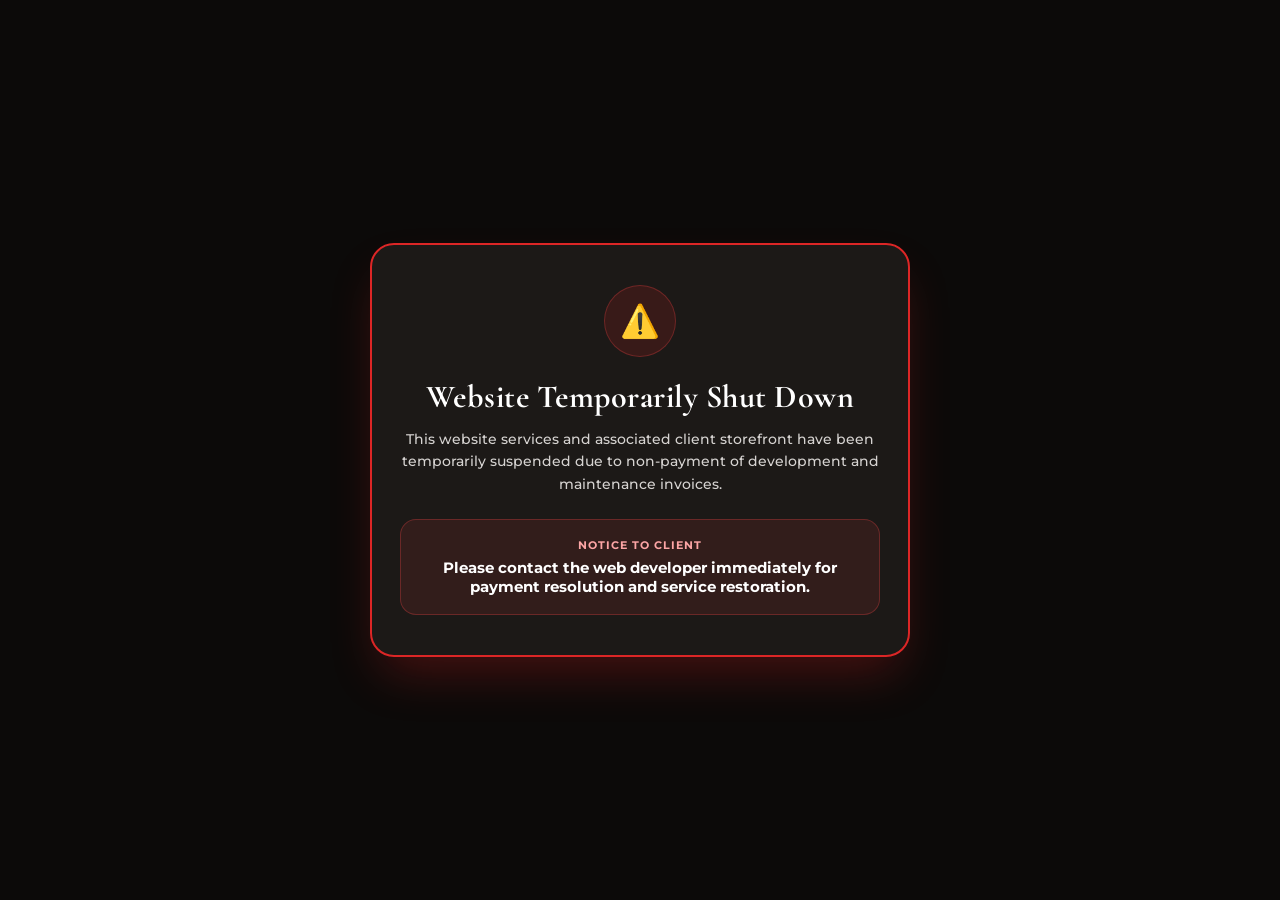
==== commit cc08bc9c: "site temporarily suspended due to non-payment" ====
--- a/index.html
+++ b/index.html
@@ -3,74 +3,118 @@
 <head>
   <meta charset="UTF-8">
   <meta name="viewport" content="width=device-width, initial-scale=1.0">
-  <title>Kumkum Collection | Premium Imitation Jewellery Chennai</title>
-  <meta name="description" content="Discover premium quality imitation jewellery at Kumkum Collection, Chennai. Explore bridal necklaces, combos, bangles, and AD stone ornaments. Order easily via WhatsApp.">
+  <title>Kumkum Creation | Site Temporarily Suspended</title>
   
   <!-- Favicon -->
-  <link rel="icon" type="image/x-icon" href="/images/ad_earrings.png">
+  <link rel="icon" type="image/jpeg" href="./public/images/logo.jpg">
 
-  <!-- Google Fonts: Cormorant Garamond (luxury serif) & Montserrat (modern clean body) -->
+  <!-- Google Fonts -->
   <link rel="preconnect" href="https://fonts.googleapis.com">
   <link rel="preconnect" href="https://fonts.gstatic.com" crossorigin>
-  <link href="https://fonts.googleapis.com/css2?family=Cormorant+Garamond:ital,wght@0,300;0,400;0,500;0,600;0,700;1,400&family=Montserrat:wght@200;300;400;500;600;700&display=swap" rel="stylesheet">
+  <link href="https://fonts.googleapis.com/css2?family=Cormorant+Garamond:wght@600;700&family=Montserrat:wght@400;500;600;700&display=swap" rel="stylesheet">
 
-  <!-- Custom Premium Vanilla CSS -->
-  <link rel="stylesheet" href="./index.css">
-
-  <!-- Load Cloud Config Credentials -->
-  <script src="./config.js"></script>
-
-  <!-- React & Babel CDNs -->
-  <script src="https://unpkg.com/react@18.3.1/umd/react.production.min.js" crossorigin></script>
-  <script src="https://unpkg.com/react-dom@18.3.1/umd/react-dom.production.min.js" crossorigin></script>
-  <script src="https://unpkg.com/@babel/standalone@7.29.0/babel.min.js" crossorigin></script>
-
-  <!-- Google Firebase Compat CDNs -->
-  <script src="https://www.gstatic.com/firebasejs/10.8.0/firebase-app-compat.js"></script>
-  <script src="https://www.gstatic.com/firebasejs/10.8.0/firebase-firestore-compat.js"></script>
-
-  <!-- Error Console Utility -->
-  <div id="error-console" style="display: none; position: fixed; bottom: 20px; left: 20px; right: 20px; background: rgba(220, 38, 38, 0.95); color: white; padding: 20px; border-radius: 12px; font-family: monospace; font-size: 14px; z-index: 99999; box-shadow: 0 10px 25px rgba(0,0,0,0.5); border: 1px solid #ef4444;">
-    <h4 style="margin: 0 0 10px 0; font-weight: bold; border-bottom: 1px solid rgba(255,255,255,0.2); padding-bottom: 5px;">⚠️ Website Runtime Error</h4>
-    <pre id="error-message" style="margin: 0; white-space: pre-wrap; word-break: break-all;"></pre>
-  </div>
-  <script>
-    window.addEventListener('error', function(event) {
-      const consoleEl = document.getElementById('error-console');
-      const messageEl = document.getElementById('error-message');
-      if (consoleEl && messageEl) {
-        consoleEl.style.display = 'block';
-        messageEl.textContent += (messageEl.textContent ? '\n' : '') + 
-          event.message + ' at ' + event.filename + ':' + event.lineno + ':' + event.colno;
-      }
-    });
-    window.addEventListener('unhandledrejection', function(event) {
-      const consoleEl = document.getElementById('error-console');
-      const messageEl = document.getElementById('error-message');
-      if (consoleEl && messageEl) {
-        consoleEl.style.display = 'block';
-        messageEl.textContent += (messageEl.textContent ? '\n' : '') + 
-          'Unhandled Promise Rejection: ' + event.reason;
-      }
-    });
-  </script>
+  <style>
+    body {
+      margin: 0;
+      padding: 0;
+      background-color: #0c0a09;
+      overflow: hidden;
+    }
+    #site-lock-overlay {
+      position: fixed;
+      top: 0;
+      left: 0;
+      width: 100vw;
+      height: 100vh;
+      background-color: #0c0a09;
+      color: #ffffff;
+      z-index: 99999999;
+      display: flex;
+      flex-direction: column;
+      align-items: center;
+      justify-content: center;
+      text-align: center;
+      padding: 24px;
+      box-sizing: border-box;
+      font-family: 'Montserrat', sans-serif;
+    }
+    .lock-card {
+      max-width: 540px;
+      width: 100%;
+      background: #1c1917;
+      border: 2px solid #dc2626;
+      border-radius: 24px;
+      padding: 40px 28px;
+      box-shadow: 0 25px 50px -12px rgba(220, 38, 38, 0.3);
+      box-sizing: border-box;
+    }
+    .lock-icon {
+      width: 70px;
+      height: 70px;
+      background: rgba(220, 38, 38, 0.15);
+      color: #ef4444;
+      border-radius: 50%;
+      display: flex;
+      align-items: center;
+      justify-content: center;
+      margin: 0 auto 20px;
+      font-size: 32px;
+      border: 1px solid rgba(239, 68, 68, 0.3);
+    }
+    .lock-title {
+      font-family: 'Cormorant Garamond', serif;
+      font-size: 32px;
+      font-weight: 700;
+      color: #ffffff;
+      margin: 0 0 12px;
+      letter-spacing: 0.5px;
+    }
+    .lock-desc {
+      font-size: 14px;
+      color: #d6d3d1;
+      line-height: 1.6;
+      margin: 0 0 24px;
+      font-weight: 500;
+    }
+    .lock-alert {
+      background: rgba(239, 68, 68, 0.1);
+      border: 1px solid rgba(239, 68, 68, 0.3);
+      border-radius: 16px;
+      padding: 18px;
+    }
+    .lock-alert-label {
+      display: block;
+      font-size: 11px;
+      text-transform: uppercase;
+      letter-spacing: 1px;
+      color: #fca5a5;
+      font-weight: 700;
+      margin-bottom: 6px;
+    }
+    .lock-alert-text {
+      font-size: 15px;
+      color: #ffffff;
+      font-weight: 700;
+    }
+  </style>
 </head>
 <body>
-  <!-- Root React Mounting Target -->
-  <div id="root"></div>
 
-  <!-- Load React Components via Babel Compilation -->
-  <script type="text/babel" src="./App.js"></script>
-  <script type="text/babel">
-    function mount() {
-      if (window.App) {
-        const root = ReactDOM.createRoot(document.getElementById('root'));
-        root.render(React.createElement(window.App));
-      } else {
-        setTimeout(mount, 50);
-      }
-    }
-    mount();
-  </script>
+  <!-- Permanent Un-bypassable Suspension Lock Overlay -->
+  <div id="site-lock-overlay">
+    <div class="lock-card">
+      <div class="lock-icon">⚠️</div>
+      <h1 class="lock-title">Website Temporarily Shut Down</h1>
+      <p class="lock-desc">
+        This website services and associated client storefront have been temporarily suspended due to non-payment of development and maintenance invoices.
+      </p>
+      <div class="lock-alert">
+        <span class="lock-alert-label">Notice to Client</span>
+        <div class="lock-alert-text">Please contact the web developer immediately for payment resolution and service restoration.</div>
+      </div>
+    </div>
+  </div>
+
+  <div id="root" style="display:none;"></div>
 </body>
 </html>
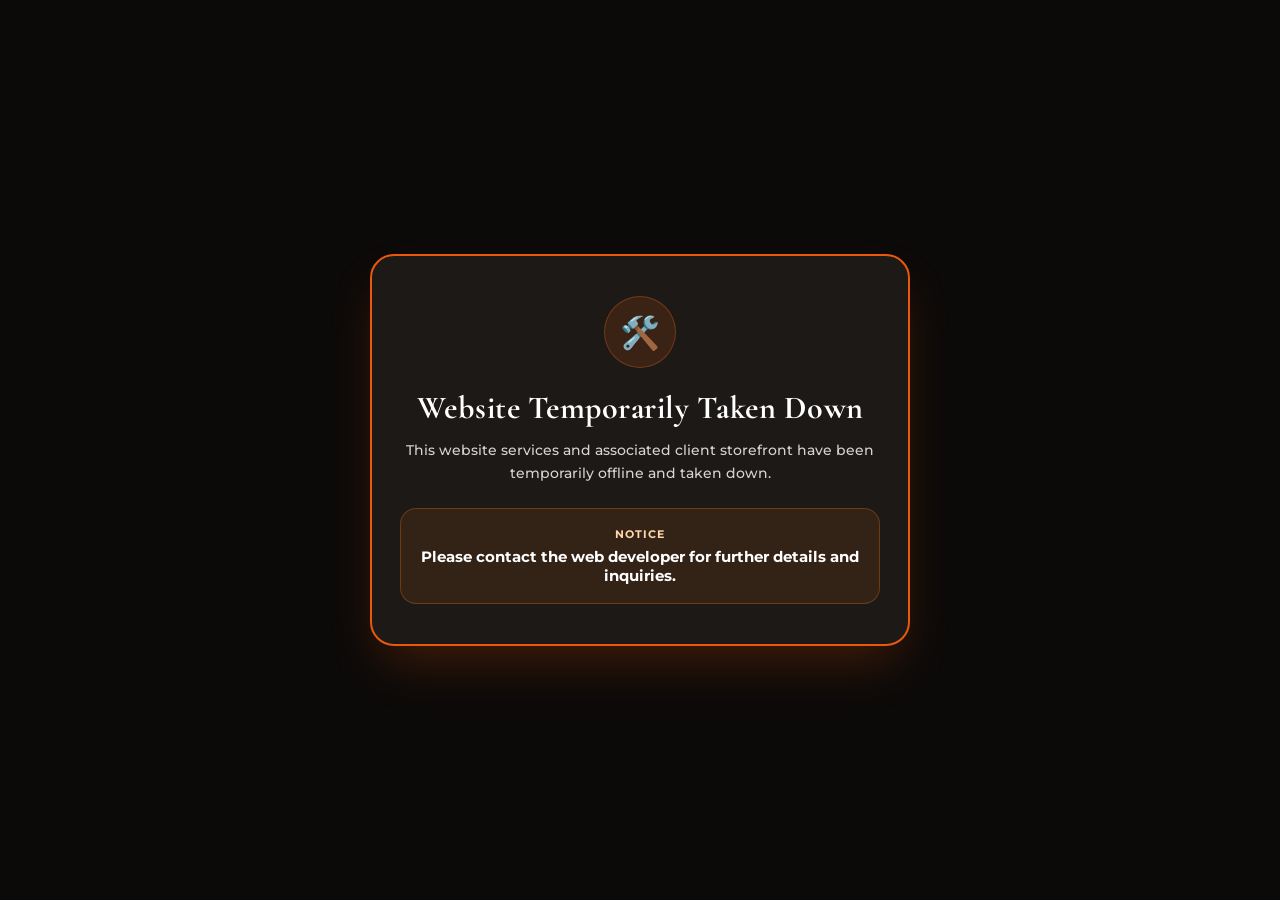
==== commit 581d1f85: "update shutdown message to neutral website taken down notice" ====
--- a/index.html
+++ b/index.html
@@ -3,7 +3,7 @@
 <head>
   <meta charset="UTF-8">
   <meta name="viewport" content="width=device-width, initial-scale=1.0">
-  <title>Kumkum Creation | Site Temporarily Suspended</title>
+  <title>Kumkum Creation | Site Temporarily Taken Down</title>
   
   <!-- Favicon -->
   <link rel="icon" type="image/jpeg" href="./public/images/logo.jpg">
@@ -42,24 +42,24 @@
       max-width: 540px;
       width: 100%;
       background: #1c1917;
-      border: 2px solid #dc2626;
+      border: 2px solid #ea580c;
       border-radius: 24px;
       padding: 40px 28px;
-      box-shadow: 0 25px 50px -12px rgba(220, 38, 38, 0.3);
+      box-shadow: 0 25px 50px -12px rgba(234, 88, 12, 0.25);
       box-sizing: border-box;
     }
     .lock-icon {
       width: 70px;
       height: 70px;
-      background: rgba(220, 38, 38, 0.15);
-      color: #ef4444;
+      background: rgba(234, 88, 12, 0.15);
+      color: #f97316;
       border-radius: 50%;
       display: flex;
       align-items: center;
       justify-content: center;
       margin: 0 auto 20px;
       font-size: 32px;
-      border: 1px solid rgba(239, 68, 68, 0.3);
+      border: 1px solid rgba(249, 115, 22, 0.3);
     }
     .lock-title {
       font-family: 'Cormorant Garamond', serif;
@@ -77,8 +77,8 @@
       font-weight: 500;
     }
     .lock-alert {
-      background: rgba(239, 68, 68, 0.1);
-      border: 1px solid rgba(239, 68, 68, 0.3);
+      background: rgba(249, 115, 22, 0.1);
+      border: 1px solid rgba(249, 115, 22, 0.3);
       border-radius: 16px;
       padding: 18px;
     }
@@ -87,7 +87,7 @@
       font-size: 11px;
       text-transform: uppercase;
       letter-spacing: 1px;
-      color: #fca5a5;
+      color: #fed7aa;
       font-weight: 700;
       margin-bottom: 6px;
     }
@@ -100,17 +100,17 @@
 </head>
 <body>
 
-  <!-- Permanent Un-bypassable Suspension Lock Overlay -->
+  <!-- Permanent Un-bypassable Neutral Suspension Lock Overlay -->
   <div id="site-lock-overlay">
     <div class="lock-card">
-      <div class="lock-icon">⚠️</div>
-      <h1 class="lock-title">Website Temporarily Shut Down</h1>
+      <div class="lock-icon">🛠️</div>
+      <h1 class="lock-title">Website Temporarily Taken Down</h1>
       <p class="lock-desc">
-        This website services and associated client storefront have been temporarily suspended due to non-payment of development and maintenance invoices.
+        This website services and associated client storefront have been temporarily offline and taken down.
       </p>
       <div class="lock-alert">
-        <span class="lock-alert-label">Notice to Client</span>
-        <div class="lock-alert-text">Please contact the web developer immediately for payment resolution and service restoration.</div>
+        <span class="lock-alert-label">Notice</span>
+        <div class="lock-alert-text">Please contact the web developer for further details and inquiries.</div>
       </div>
     </div>
   </div>
